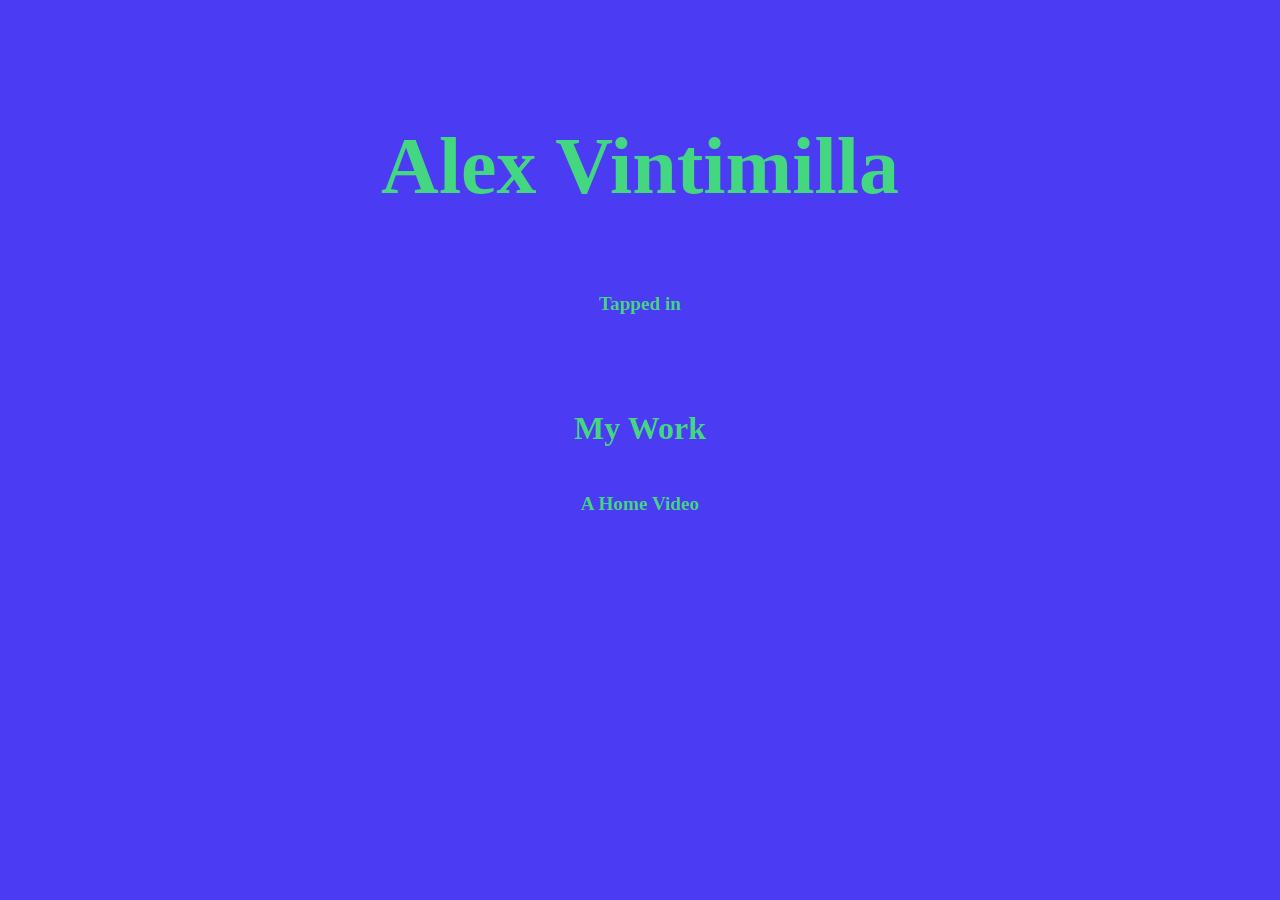
==== index.html @ 38b6d7d1 "Update CSS for better portfolio style" ====
<!DOCTYPE html>
<html lang="en">
<head>
  <meta charset="UTF-8">
  <meta name="viewport" content="width=device-width, initial-scale=1.0">
  <title>Alex Vintimilla</title>
  <link rel="stylesheet" href="style.css">
</head>
<body>
  <h1>Alex Vintimilla</h1>
  <p>Tapped in</p>
    <h2>My Work</h2>
    <p>A Home Video</p>
  </section>
</body>
</html>
---- style.css ----
h1 {
  font-size: 48px;
  margin-bottom: 20px;
}

section {
  margin-top: 40px;
}
body {
  background: rgb(75, 60, 243);
  color: rgb(68, 215, 129);
  font-family: 'Futura', 'Arial' sans-serif;
  font-weight: bold;
  padding: 40px;
  line-height: 1.6; /* makes text easier to read */
}

h1 {
  font-size: 5em;
  margin-bottom: 0.5em;
}

h2 {
  font-size: 2em;
  margin-top: 2em;
  margin-bottom: 0.5em;
}

p {
  font-size: 1.2em;
  max-width: 600px; /* keeps lines readable */
}
section {
  margin-top: 50px;
  padding: 20px;
  border-top: 1px solid rgb(238, 14, 14); /* subtle separation */
}
h1:hover {
  color: #00ffff; /* neon cyan on hover */
  cursor: pointer;
}
body {
  display: flex;
  flex-direction: column;
  align-items: center;
}

section {
  width: 80%;
  max-width: 800px;
}
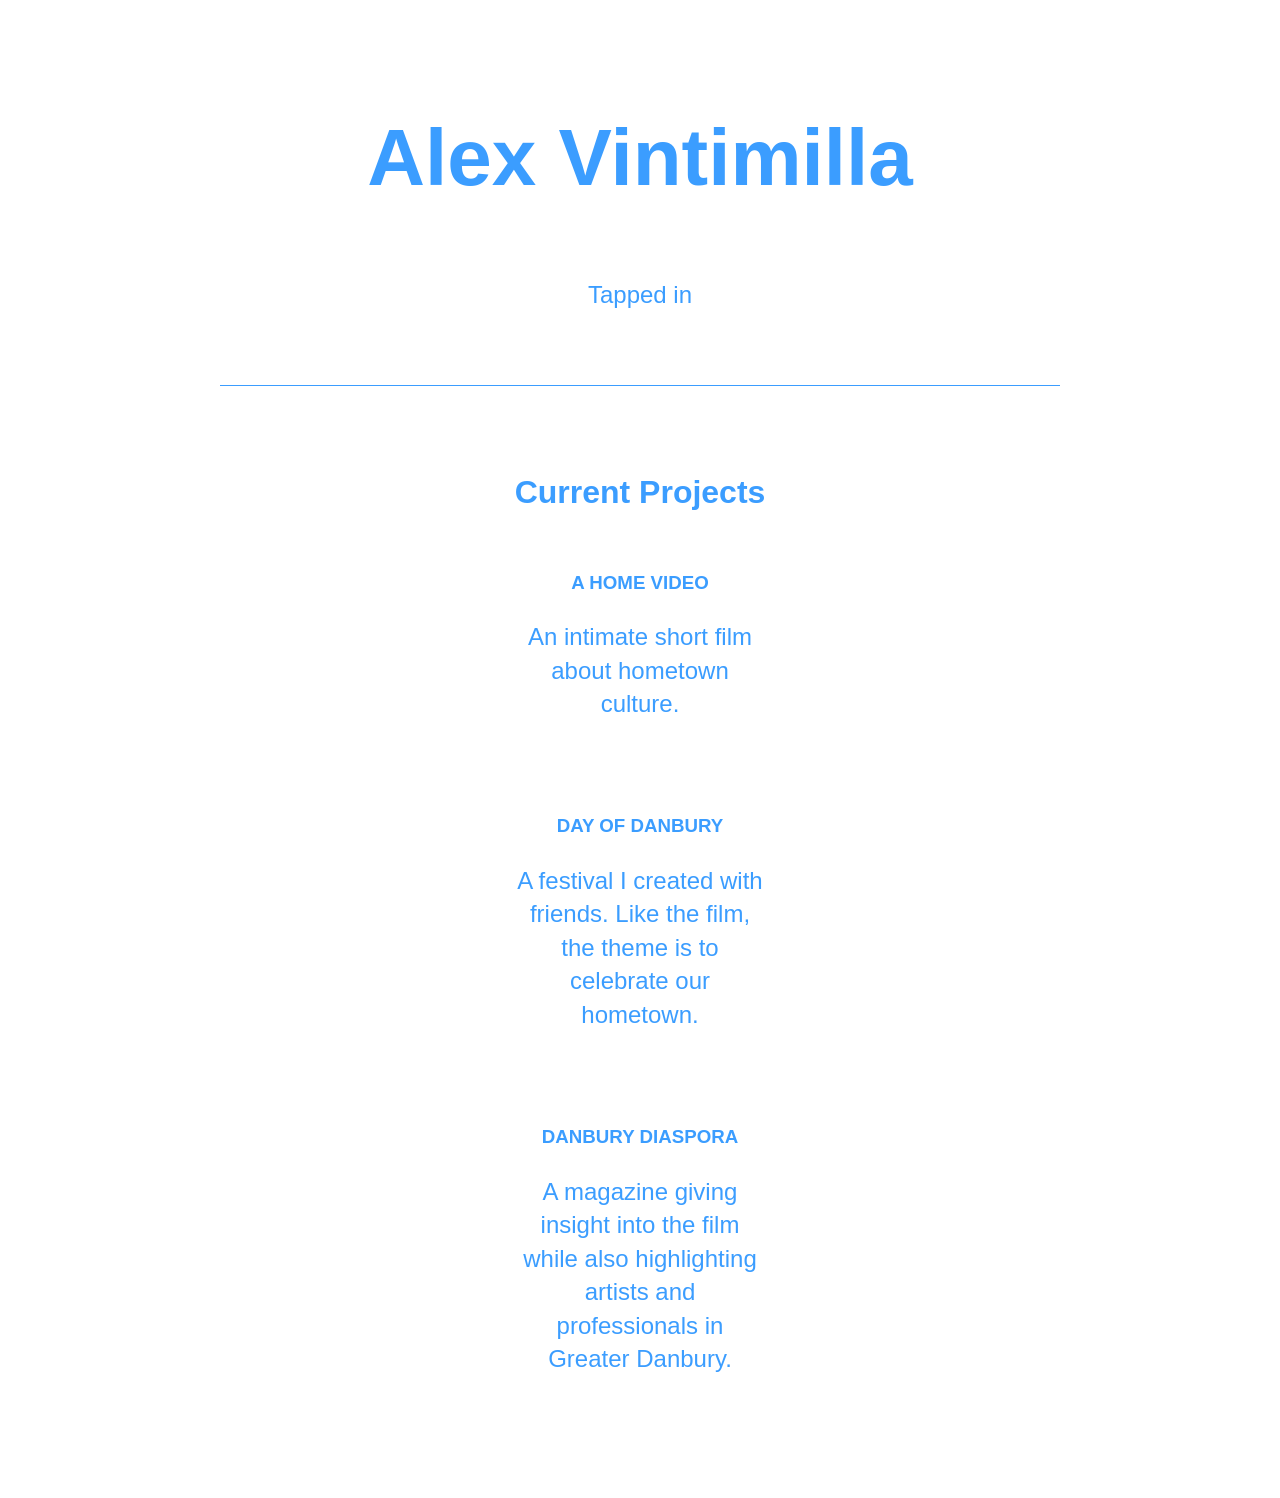
==== commit cb2be2f9: "Update CSS for better portfolio style" ====
--- a/index.html
+++ b/index.html
@@ -7,10 +7,33 @@
   <link rel="stylesheet" href="style.css">
 </head>
 <body>
+
   <h1>Alex Vintimilla</h1>
   <p>Tapped in</p>
-    <h2>My Work</h2>
-    <p>A Home Video</p>
+
+  <section>
+    <h2>Current Projects</h2>
+
+    <div class="work-boxes">
+
+      <a href="link-to-your-film.html" class="work-box">
+        <h3>A HOME VIDEO</h3>
+        <p>An intimate short film about hometown culture.</p>
+      </a>
+
+      <a href="link-to-another-project.html" class="work-box">
+        <h3>DAY OF DANBURY</h3>
+        <p>A festival I created with friends. Like the film, the theme is to celebrate our hometown.</p>
+      </a>
+
+      <a href="link-to-magazine.html" class="work-box">
+        <h3>DANBURY DIASPORA</h3>
+        <p>A magazine giving insight into the film while also highlighting artists and professionals in Greater Danbury.</p>
+      </a>
+
+    </div>
+
   </section>
+
 </body>
 </html>
--- a/style.css
+++ b/style.css
@@ -1,20 +1,18 @@
-h1 {
-  font-size: 48px;
-  margin-bottom: 20px;
+body {
+  background: rgb(255, 255, 255);
+  color: rgb(59, 157, 255);
+  font-family: 'Futura', 'Arial', sans-serif;
+  font-weight: lighter;
+  padding: 40px;
+  line-height: 1.4;
+  
+  display: flex;
+  flex-direction: column;
+  align-items: center; /* centers everything horizontally */
+  text-align: center;  /* centers text */
 }
 
-section {
-  margin-top: 40px;
-}
-body {
-  background: rgb(75, 60, 243);
-  color: rgb(68, 215, 129);
-  font-family: 'Futura', 'Arial' sans-serif;
-  font-weight: bold;
-  padding: 40px;
-  line-height: 1.6; /* makes text easier to read */
-}
-
+/* HEADINGS */
 h1 {
   font-size: 5em;
   margin-bottom: 0.5em;
@@ -27,25 +25,37 @@
 }
 
 p {
-  font-size: 1.2em;
-  max-width: 600px; /* keeps lines readable */
-}
-section {
-  margin-top: 50px;
-  padding: 20px;
-  border-top: 1px solid rgb(238, 14, 14); /* subtle separation */
-}
-h1:hover {
-  color: #00ffff; /* neon cyan on hover */
-  cursor: pointer;
-}
-body {
-  display: flex;
-  flex-direction: column;
-  align-items: center;
+  font-size: 1.5em;
+  max-width: 600px;
 }
 
+/* SECTION */
 section {
   width: 80%;
   max-width: 800px;
+  margin-top: 50px;
+  padding: 20px;
+  border-top: 1px solid rgba(59, 157, 255);
+}
+
+/* WORK BOXES */
+.work-box {
+  display: block;
+  text-decoration: none;
+  color: inherit;
+
+  padding: 20px;
+  margin: 10px auto;
+  width: 250px;
+
+  border: none;
+  background: none;
+
+  transition: transform 0.2s, opacity 0.2s;
+}
+
+.work-box:hover {
+  transform: scale(1.2);
+  opacity: 0.7;
+  cursor: pointer;
 }
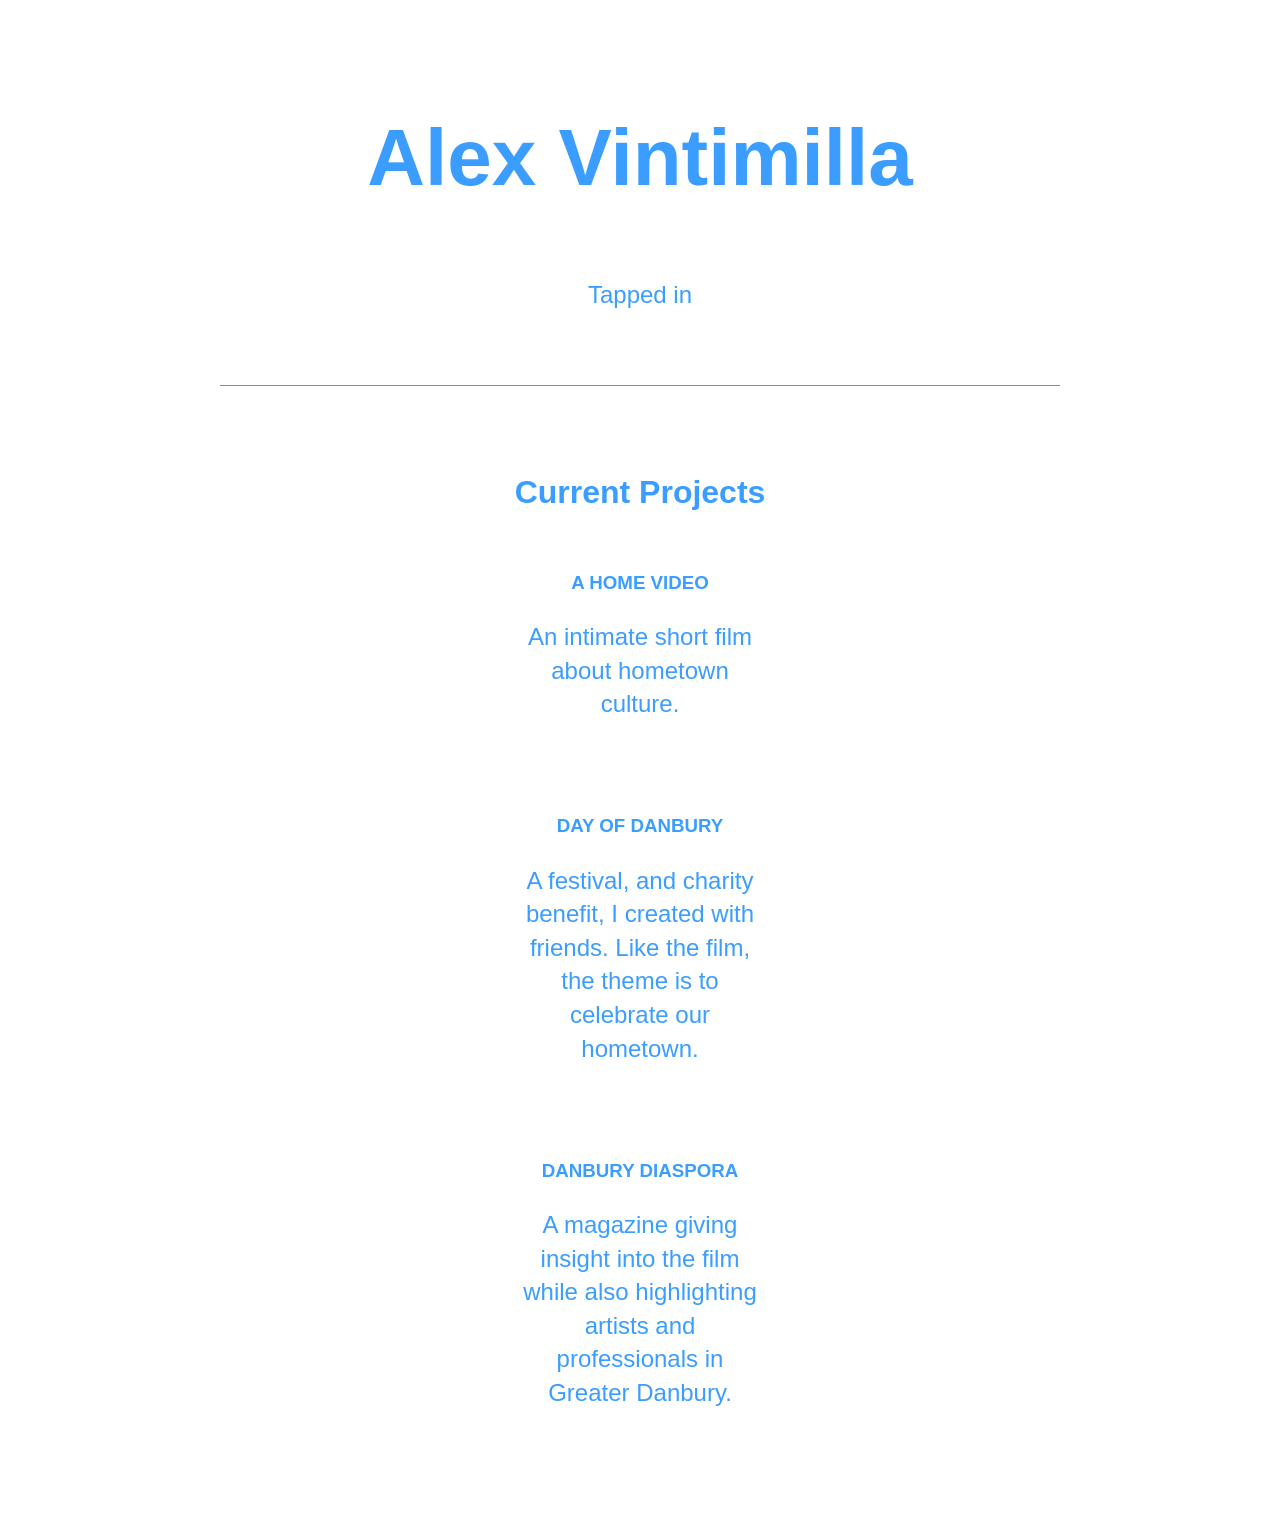
==== commit ff000165: "describe what you changed" ====
--- a/index.html
+++ b/index.html
@@ -8,7 +8,10 @@
 </head>
 <body>
 
+  <a href="index.html" class="home-link">
   <h1>Alex Vintimilla</h1>
+</a>
+
   <p>Tapped in</p>
 
   <section>
@@ -16,17 +19,17 @@
 
     <div class="work-boxes">
 
-      <a href="link-to-your-film.html" class="work-box">
+      <a href="a-home-video.html" class="work-box">
         <h3>A HOME VIDEO</h3>
         <p>An intimate short film about hometown culture.</p>
       </a>
 
-      <a href="link-to-another-project.html" class="work-box">
+      <a href="dod.html" class="work-box">
         <h3>DAY OF DANBURY</h3>
-        <p>A festival I created with friends. Like the film, the theme is to celebrate our hometown.</p>
+        <p>A festival, and charity benefit, I created with friends. Like the film, the theme is to celebrate our hometown.</p>
       </a>
 
-      <a href="link-to-magazine.html" class="work-box">
+      <a href="diaspora.html" class="work-box">
         <h3>DANBURY DIASPORA</h3>
         <p>A magazine giving insight into the film while also highlighting artists and professionals in Greater Danbury.</p>
       </a>
--- a/style.css
+++ b/style.css
@@ -58,4 +58,13 @@
   transform: scale(1.2);
   opacity: 0.7;
   cursor: pointer;
+}
+.home-link {
+  text-decoration: none; /* removes underline */
+  color: inherit;        /* keeps your blue color */
+}
+
+.home-link:hover h1 {
+  color: #5db3ff; /* same hover effect you already use */
+  cursor: pointer;
 }
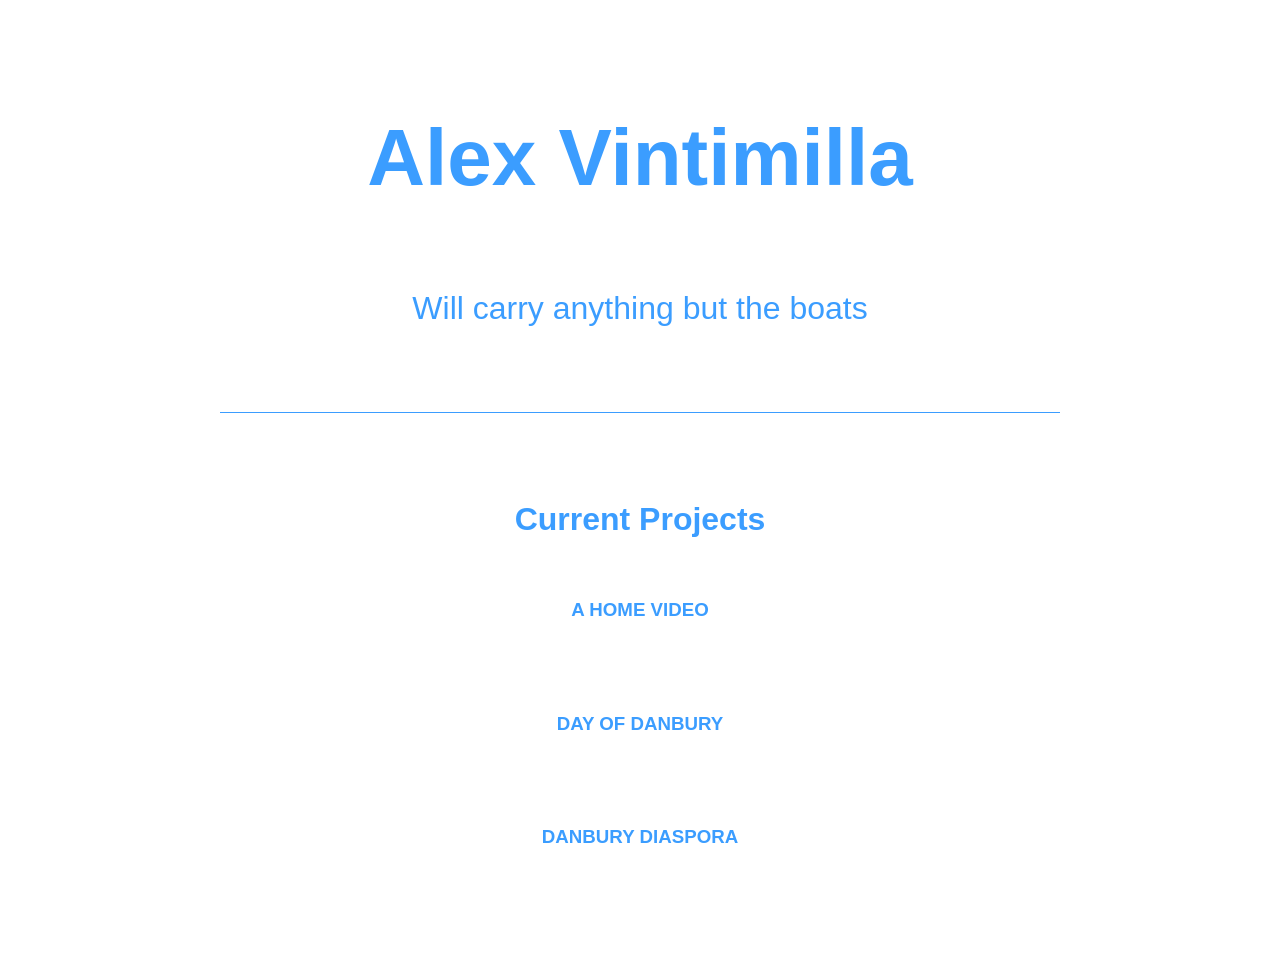
==== commit f79ad015: "describe what you changed" ====
--- a/index.html
+++ b/index.html
@@ -12,7 +12,7 @@
   <h1>Alex Vintimilla</h1>
 </a>
 
-  <p>Tapped in</p>
+  <p>Will carry anything but the boats</p>
 
   <section>
     <h2>Current Projects</h2>
@@ -21,17 +21,15 @@
 
       <a href="a-home-video.html" class="work-box">
         <h3>A HOME VIDEO</h3>
-        <p>An intimate short film about hometown culture.</p>
       </a>
 
       <a href="dod.html" class="work-box">
         <h3>DAY OF DANBURY</h3>
-        <p>A festival, and charity benefit, I created with friends. Like the film, the theme is to celebrate our hometown.</p>
+      
       </a>
 
       <a href="diaspora.html" class="work-box">
         <h3>DANBURY DIASPORA</h3>
-        <p>A magazine giving insight into the film while also highlighting artists and professionals in Greater Danbury.</p>
       </a>
 
     </div>
--- a/style.css
+++ b/style.css
@@ -25,7 +25,7 @@
 }
 
 p {
-  font-size: 1.5em;
+  font-size: 2em;
   max-width: 600px;
 }
 
@@ -55,7 +55,7 @@
 }
 
 .work-box:hover {
-  transform: scale(1.2);
+  transform: scale(1.6);
   opacity: 0.7;
   cursor: pointer;
 }
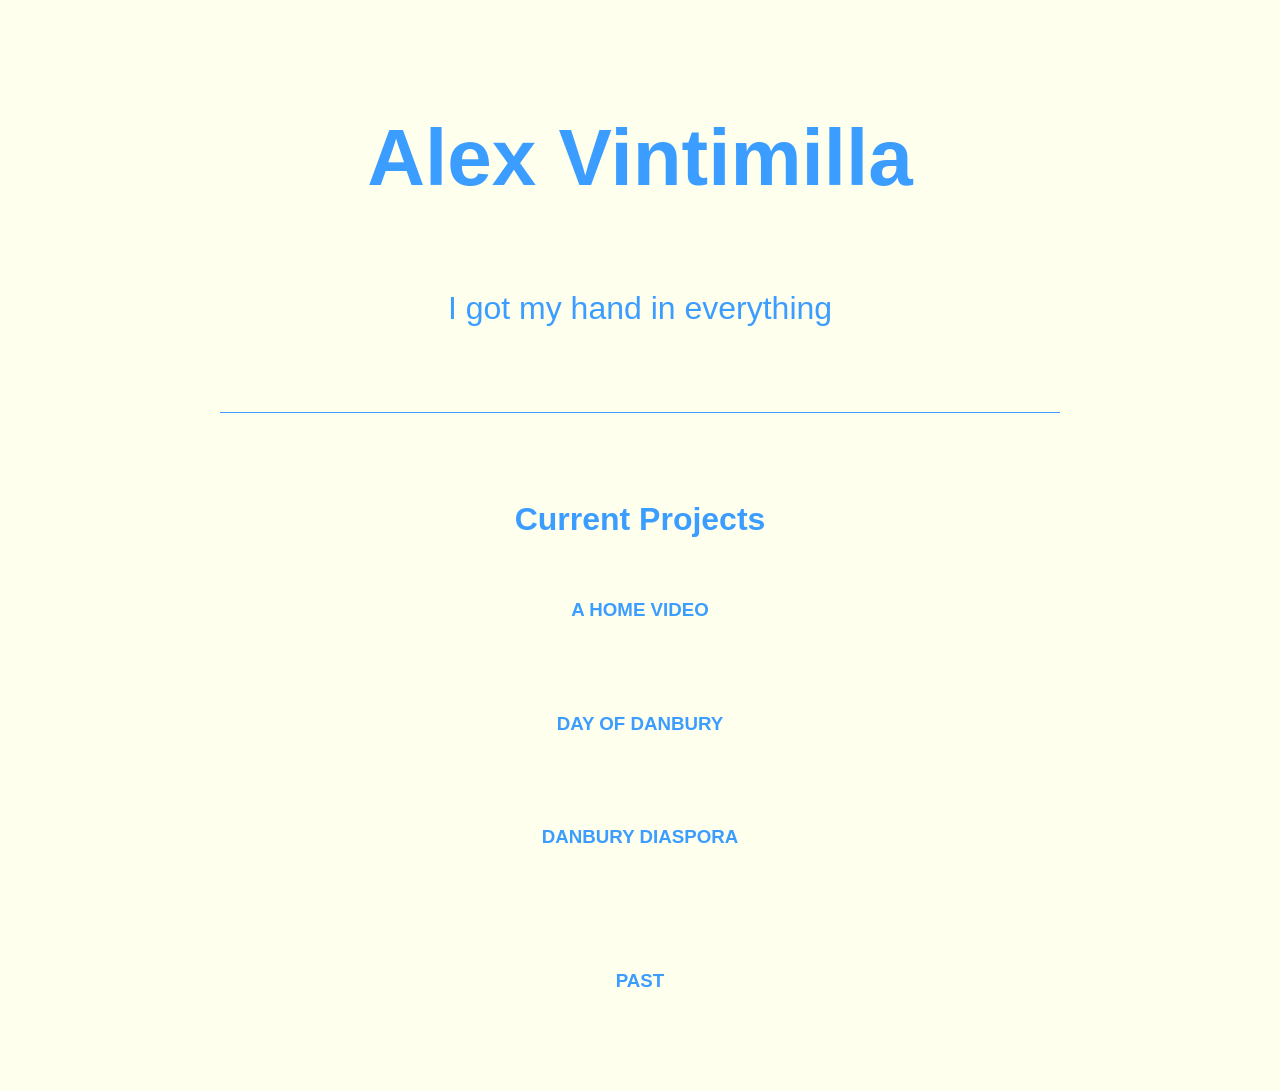
==== commit 0155475d: "describe what you changed" ====
--- a/index.html
+++ b/index.html
@@ -12,7 +12,7 @@
   <h1>Alex Vintimilla</h1>
 </a>
 
-  <p>Will carry anything but the boats</p>
+  <p> I got my hand in everything</p>
 
   <section>
     <h2>Current Projects</h2>
@@ -37,4 +37,7 @@
   </section>
 
 </body>
-</html>+</html>
+<a href="past.html" class="work-box">
+  <h3>PAST</h3>
+</a>
--- a/style.css
+++ b/style.css
@@ -1,5 +1,5 @@
 body {
-  background: rgb(255, 255, 255);
+  background: rgba(255, 255, 234, 0.817);
   color: rgb(59, 157, 255);
   font-family: 'Futura', 'Arial', sans-serif;
   font-weight: lighter;
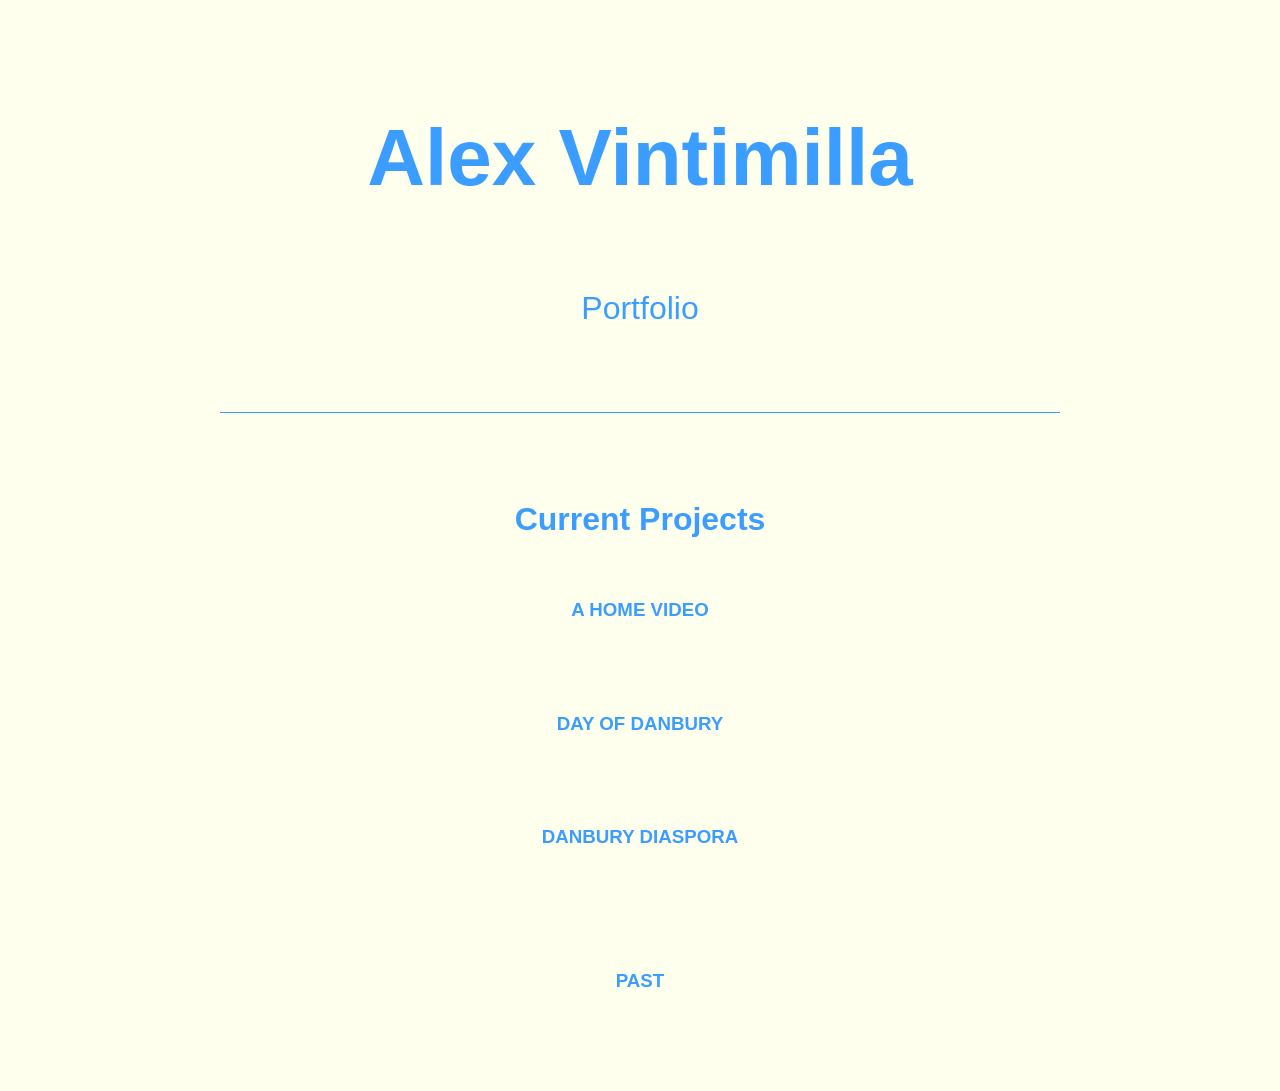
==== commit b118bb64: "update pages" ====
--- a/index.html
+++ b/index.html
@@ -12,7 +12,7 @@
   <h1>Alex Vintimilla</h1>
 </a>
 
-  <p> I got my hand in everything</p>
+  <p> Portfolio </p>
 
   <section>
     <h2>Current Projects</h2>
--- a/style.css
+++ b/style.css
@@ -1,3 +1,4 @@
+/* ---------------- Base ---------------- */
 body {
   background: rgba(255, 255, 234, 0.817);
   color: rgb(59, 157, 255);
@@ -5,14 +6,14 @@
   font-weight: lighter;
   padding: 40px;
   line-height: 1.4;
-  
+
   display: flex;
   flex-direction: column;
-  align-items: center; /* centers everything horizontally */
-  text-align: center;  /* centers text */
+  align-items: center;
+  text-align: center;
 }
 
-/* HEADINGS */
+/* ---------------- Typography ---------------- */
 h1 {
   font-size: 5em;
   margin-bottom: 0.5em;
@@ -29,16 +30,36 @@
   max-width: 600px;
 }
 
-/* SECTION */
+/* ---------------- Links (FIXES PURPLE ISSUE) ---------------- */
+a {
+  color: rgb(59, 157, 255);   /* same as your text */
+  text-decoration: none;
+  transition: color 0.2s ease, opacity 0.2s ease;
+}
+
+a:visited {
+  color: rgb(59, 157, 255);   /* prevents purple */
+}
+
+a:hover {
+  color: #5db3ff;
+  opacity: 0.8;
+}
+
+a:active {
+  color: #3a9cff;
+}
+
+/* ---------------- Sections ---------------- */
 section {
   width: 80%;
   max-width: 800px;
   margin-top: 50px;
   padding: 20px;
-  border-top: 1px solid rgba(59, 157, 255);
+  border-top: 1px solid rgb(59, 157, 255);
 }
 
-/* WORK BOXES */
+/* ---------------- Work Boxes ---------------- */
 .work-box {
   display: block;
   text-decoration: none;
@@ -51,7 +72,7 @@
   border: none;
   background: none;
 
-  transition: transform 0.2s, opacity 0.2s;
+  transition: transform 0.2s ease, opacity 0.2s ease;
 }
 
 .work-box:hover {
@@ -59,12 +80,14 @@
   opacity: 0.7;
   cursor: pointer;
 }
+
+/* ---------------- Home Link ---------------- */
 .home-link {
-  text-decoration: none; /* removes underline */
-  color: inherit;        /* keeps your blue color */
+  text-decoration: none;
+  color: inherit;
 }
 
 .home-link:hover h1 {
-  color: #5db3ff; /* same hover effect you already use */
+  color: #5db3ff;
   cursor: pointer;
 }
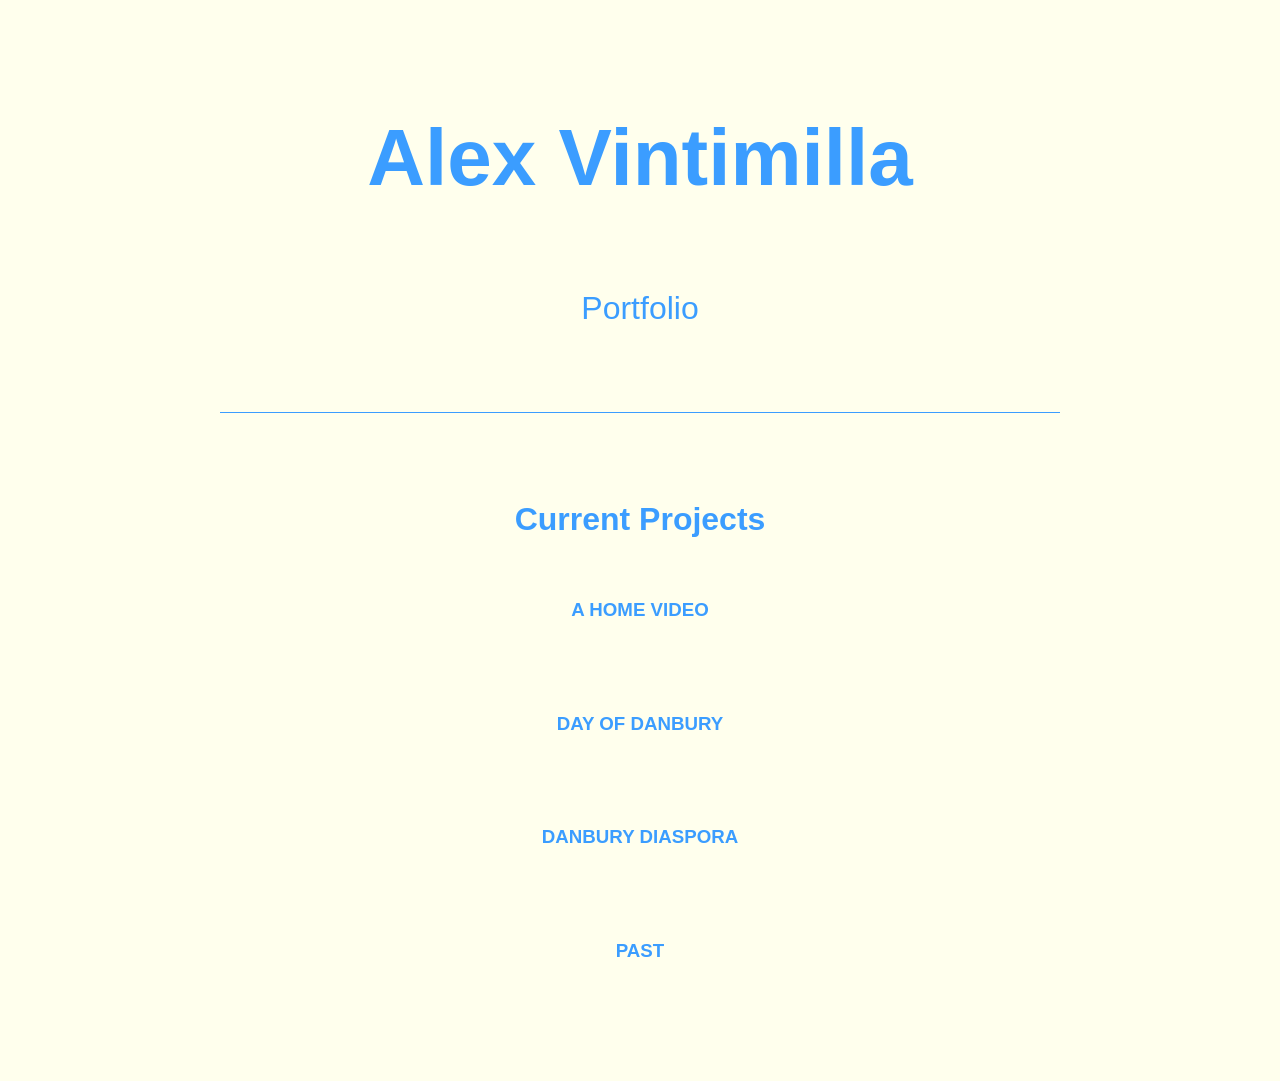
==== commit 2d701a04: "Fixed Diaspora link" ====
--- a/index.html
+++ b/index.html
@@ -9,10 +9,10 @@
 <body>
 
   <a href="index.html" class="home-link">
-  <h1>Alex Vintimilla</h1>
-</a>
+    <h1>Alex Vintimilla</h1>
+  </a>
 
-  <p> Portfolio </p>
+  <p>Portfolio</p>
 
   <section>
     <h2>Current Projects</h2>
@@ -25,19 +25,11 @@
 
       <a href="dod.html" class="work-box">
         <h3>DAY OF DANBURY</h3>
-      
       </a>
 
-      <a href="diaspora.html" class="work-box">
+      <a href="Diaspora.html" class="work-box">
         <h3>DANBURY DIASPORA</h3>
       </a>
 
-    </div>
-
-  </section>
-
-</body>
-</html>
-<a href="past.html" class="work-box">
-  <h3>PAST</h3>
-</a>+      <a href="past.html" class="work-box">
+        <h3>PAST
